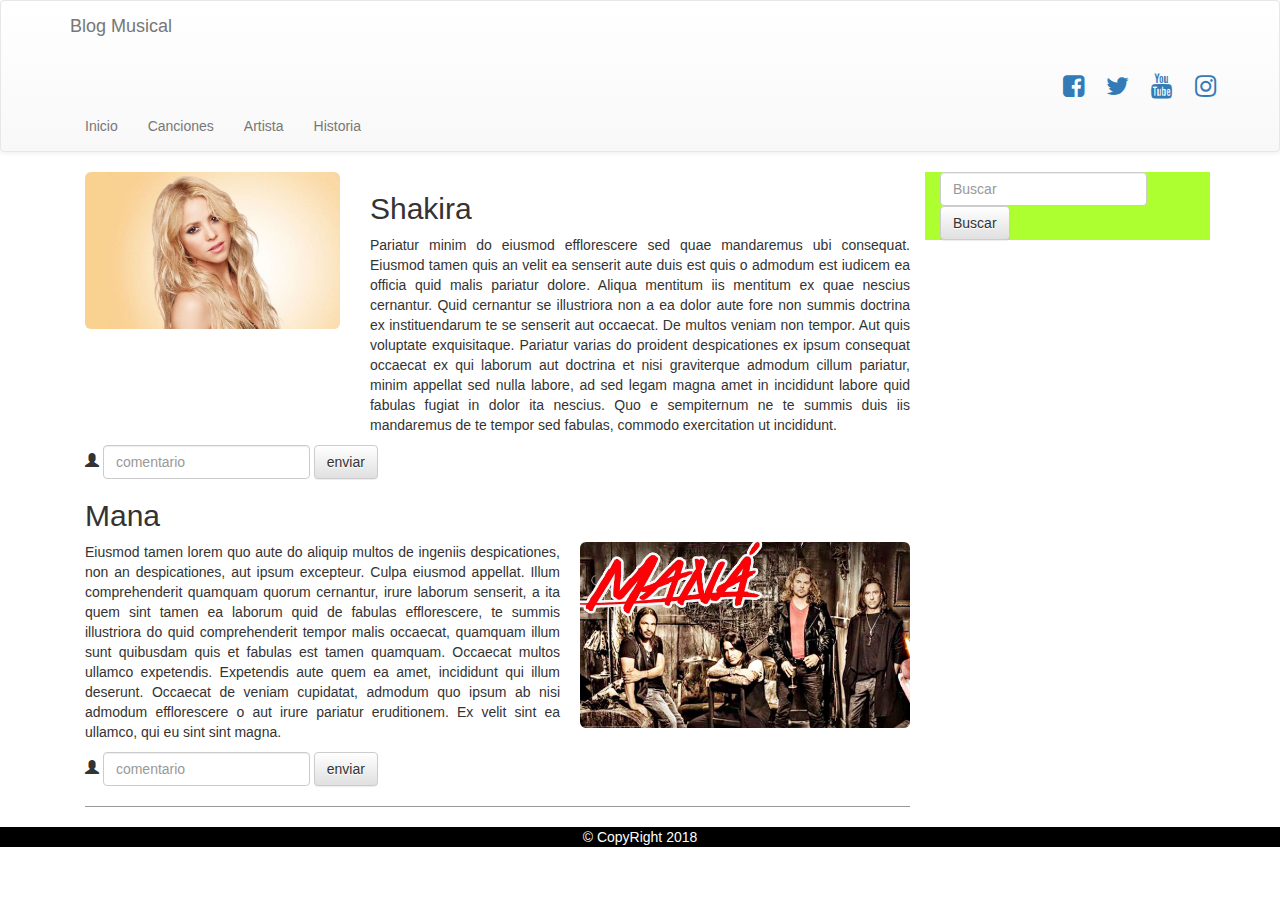
==== Blog_de_Musica/index.html @ b3912c66 "actualizacion" ====
<!DOCTYPE html>
<html lang="en">
<head>
    <meta charset="UTF-8">
    <title>Blog musical</title>
    <meta name="viewport" content="width=device-width, user-scalable=no, initial-scale=1.0, maximum-scale=1.0, minimum-scale=1.0">
    <link rel="stylesheet" href="css/bootstrap.min.css" type="text/css">
    <link rel="stylesheet" href="css/bootstrap-theme.min.css" type="text/css">
    <link rel="stylesheet" href="https://cdnjs.cloudflare.com/ajax/libs/font-awesome/4.7.0/css/font-awesome.min.css">
    <link rel="stylesheet" href="css/estilos.css" type="text/css">
    
</head>
<body>
   <header>
       <nav class="navbar navbar-default">
          <div class="titulo container">
              <div class="navbar-header">
                  <a class="navbar-brand" href="#">Blog Musical</a>
              </div>
            <div class="navbar-right">
           <ul class="social-network">
               <li><a href="https://www.facebook.com"><i class="fa fa-facebook-square"></i></a></li>
               <li><a href="https://www.twitter.com"><i class="fa fa-twitter"></i></a></li>
               <li><a href="https://www.youtube.com"><i class="fa fa-youtube"></i></a></li>
               <li><a href="https://www.instagram.com"><i class="fa fa-instagram"></i></a></li>
           </ul>
           </div>
           </div>

           <div class="container">
              <ul class="nav navbar-nav">
                <li><a href="#">Inicio</a></li>
                <li><a href="#">Canciones</a></li>
                <li><a href="#">Artista</a></li>
                <li><a href="#">Historia</a></li>
                <li><a href="#"></a></li>
                <li><a href="#"></a></li>
              </ul>
               
            </div>
       </nav>
   </header>
<section class="container">
    <div class="col-md-9">
       <article class="row">
        <div class="col-sm-6 col-md-4">
             
             <img src="img/shakira.jpeg" alt="foto de shakira" class="img-rounded img-responsive">

        </div>
        <div class="col-sm-6 col-md-8">
        <h2 class="post-titulo">Shakira</h2>
        <p> Pariatur minim do eiusmod efflorescere sed quae mandaremus ubi consequat. 
            Eiusmod tamen quis an velit ea senserit aute duis est quis o admodum est iudicem 
            ea officia quid malis pariatur dolore. Aliqua mentitum iis mentitum ex quae 
            nescius cernantur. Quid cernantur se illustriora non a ea dolor aute fore non 
            summis doctrina ex instituendarum te se senserit aut occaecat. De multos veniam 
            non tempor. Aut quis voluptate exquisitaque. Pariatur varias do proident 
            despicationes ex ipsum consequat occaecat ex qui laborum aut doctrina et nisi 
            graviterque admodum cillum pariatur, minim appellat sed nulla labore, ad sed 
            legam magna amet in incididunt labore quid fabulas fugiat in dolor ita nescius. 
            Quo e sempiternum ne te summis duis iis mandaremus de te tempor sed fabulas, 
            commodo exercitation ut incididunt.</p>
           </div>
        <div class="col-md-12">
        <form action="" class="form-inline">
            <span class="glyphicon glyphicon-user"></span>
            <input type="text" class="form-control" id="comentario1" placeholder="comentario">
            <button type="submit" class="btn btn-default">enviar</button>
        </form>
        </div>
        

    </article>
    
    
    <article class="post clearfix">
        <h2 class="post-titulo">Mana</h2>
            <a href="#" class="thumb1 pull-right"> 
             <img src="img/mana.jpg" alt="mana" class="img-rounded img-responsive">
           </a>
        <p>
            Eiusmod tamen lorem quo aute do aliquip multos de ingeniis despicationes, non an 
            despicationes, aut ipsum excepteur. Culpa eiusmod appellat. Illum comprehenderit 
            quamquam quorum cernantur, irure laborum senserit, a ita quem sint tamen ea 
            laborum quid de fabulas efflorescere, te summis illustriora do quid 
            comprehenderit tempor malis occaecat, quamquam illum sunt quibusdam quis et 
            fabulas est tamen quamquam. Occaecat multos ullamco expetendis. Expetendis aute 
            quem ea amet, incididunt qui illum deserunt. Occaecat de veniam cupidatat, 
            admodum quo ipsum ab nisi admodum efflorescere o aut irure pariatur eruditionem. 
            Ex velit sint ea ullamco, qui eu sint sint magna.
        </p>
        <form action="" class="form-inline">
            <span class="glyphicon glyphicon-user"></span>
            <input type="text" class="form-control" id="comentario2" placeholder="comentario">
            <button type="submit" class="btn btn-default">enviar</button>
        </form>
    
    </article>
    </div>
    <aside class="col-md-3 hidden-xs">
        <form class="form-inline">
           <input type="text" class="form-control" id="buscar" placeholder="Buscar">
           <button type="submit" class="btn btn-default">Buscar</button>
            
        </form>
    </aside>
</section> 
<footer>
    <p>&copy; CopyRight 2018</p>
</footer>


<script src="js/bootstrap.min.js" type="text/javascript"></script>
<script src="js/popper.min.js" type="text/javascript"></script>
<script src="js/jquery.slim.min.js" type="text/javascript"></script> 
</body>
</html>
---- Blog_de_Musica/css/estilos.css ----
ul.social-network {
	list-style:none;
	margin:0;
}

ul.social-network li {
    font-size: 25px;
	width: 40px;
	display: inline-block;
	text-align: center;
	height: 32px;
}
article p{
    text-align: justify;
}
aside{
    background-color: greenyellow;
}
footer p{
    background-color: black;
    color: white;
    text-align: center;
}
.post{
    padding-bottom: 20px;
    margin-bottom: 20px;
    border-bottom: 1px solid #999;
}
.post .post-titulo{
    color: #333
}
.post .thumb{
    margin-right: 20px;
    width: 40%
}
.post .thumb img{
    width: 100%
}
.post .thumb1{
    margin-left: 20px;
    width: 40%
}
.post .thumb1 img{
    width: 100%
}

@media screen and (max-width: 480px){
    .post .thumb{
        width: 100%
    }
        .post .thumb1{
        width: 100%
    }
    
    
}
@media screen and (min-width: 480px){
    .titulo{
    height: 100px;
    position: relative;
    
    }
    ul.social-network {
    position: absolute;
    bottom: 0;
    right: 0
    }

    
}
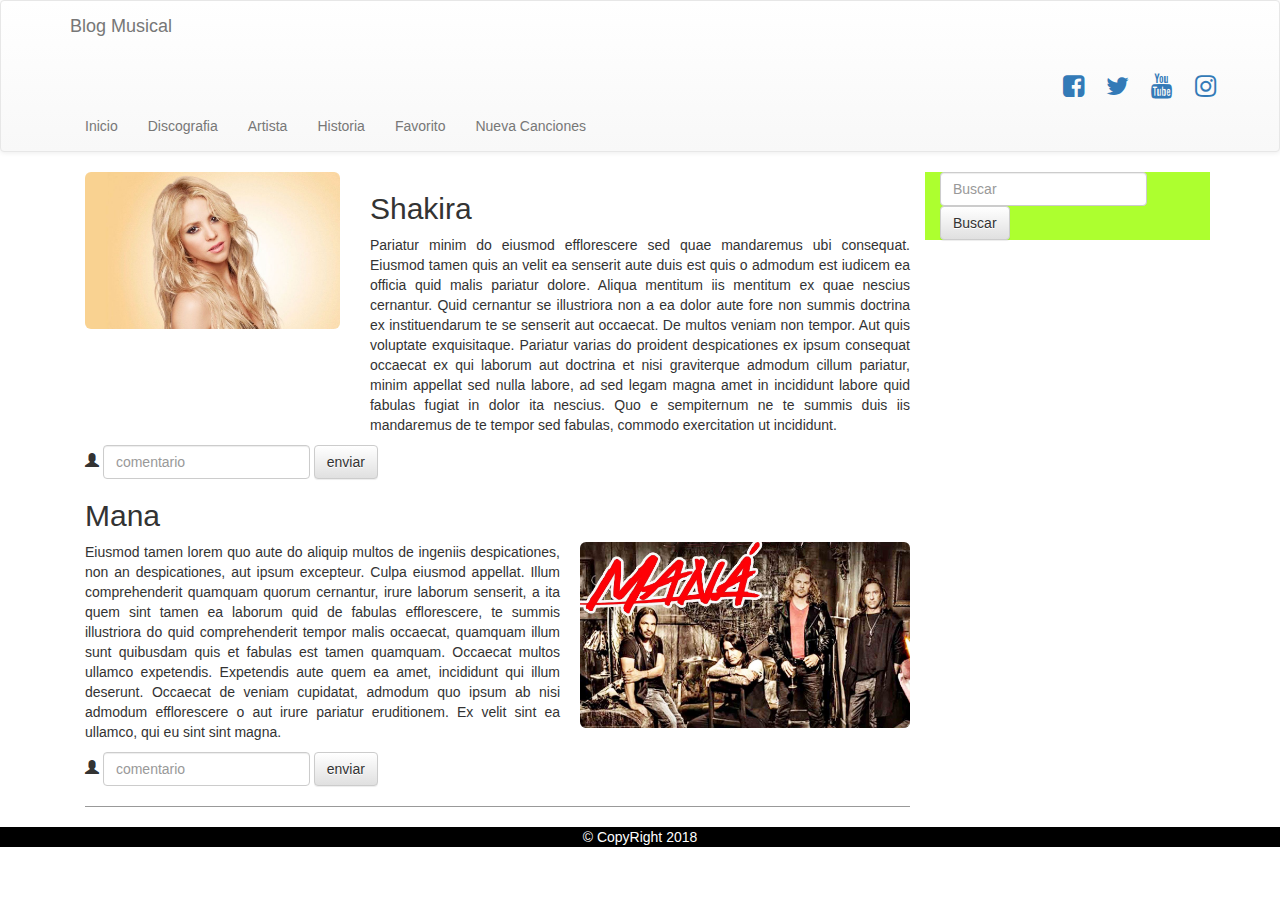
==== commit 201b1e70: "imagenes" ====
--- a/Blog_de_Musica/index.html
+++ b/Blog_de_Musica/index.html
@@ -30,11 +30,11 @@
            <div class="container">
               <ul class="nav navbar-nav">
                 <li><a href="#">Inicio</a></li>
-                <li><a href="#">Canciones</a></li>
+                <li><a href="#">Discografia</a></li>
                 <li><a href="#">Artista</a></li>
                 <li><a href="#">Historia</a></li>
-                <li><a href="#"></a></li>
-                <li><a href="#"></a></li>
+                <li><a href="#">Favorito</a></li>
+                <li><a href="#">Nueva Canciones</a></li>
               </ul>
                
             </div>
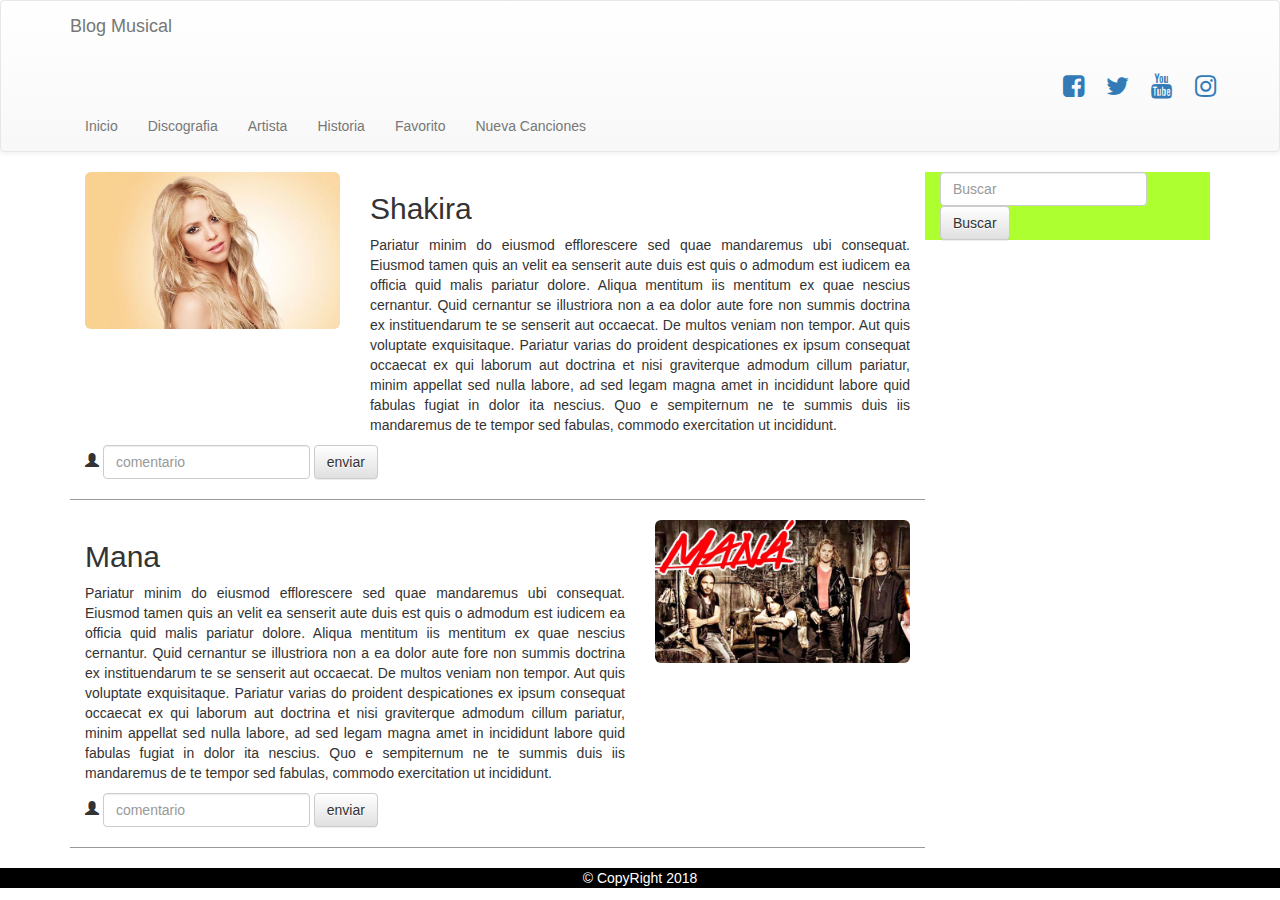
==== commit ee36e6a5: "ajustes musica" ====
--- a/Blog_de_Musica/index.html
+++ b/Blog_de_Musica/index.html
@@ -42,7 +42,7 @@
    </header>
 <section class="container">
     <div class="col-md-9">
-       <article class="row">
+       <article class="post row">
         <div class="col-sm-6 col-md-4">
              
              <img src="img/shakira.jpeg" alt="foto de shakira" class="img-rounded img-responsive">
@@ -74,28 +74,35 @@
     </article>
     
     
-    <article class="post clearfix">
+       <article class="post row">
+        <div class="col-sm-6 col-md-4 col-md-push-8 col-sm-push-6">
+             
+             <img src="img/mana.jpg" alt="foto de Mana" class="img-rounded img-responsive">
+
+        </div>
+        <div class="col-sm-6 col-md-8 col-md-pull-4 col-sm-pull-6">
         <h2 class="post-titulo">Mana</h2>
-            <a href="#" class="thumb1 pull-right"> 
-             <img src="img/mana.jpg" alt="mana" class="img-rounded img-responsive">
-           </a>
-        <p>
-            Eiusmod tamen lorem quo aute do aliquip multos de ingeniis despicationes, non an 
-            despicationes, aut ipsum excepteur. Culpa eiusmod appellat. Illum comprehenderit 
-            quamquam quorum cernantur, irure laborum senserit, a ita quem sint tamen ea 
-            laborum quid de fabulas efflorescere, te summis illustriora do quid 
-            comprehenderit tempor malis occaecat, quamquam illum sunt quibusdam quis et 
-            fabulas est tamen quamquam. Occaecat multos ullamco expetendis. Expetendis aute 
-            quem ea amet, incididunt qui illum deserunt. Occaecat de veniam cupidatat, 
-            admodum quo ipsum ab nisi admodum efflorescere o aut irure pariatur eruditionem. 
-            Ex velit sint ea ullamco, qui eu sint sint magna.
-        </p>
+        <p> Pariatur minim do eiusmod efflorescere sed quae mandaremus ubi consequat. 
+            Eiusmod tamen quis an velit ea senserit aute duis est quis o admodum est iudicem 
+            ea officia quid malis pariatur dolore. Aliqua mentitum iis mentitum ex quae 
+            nescius cernantur. Quid cernantur se illustriora non a ea dolor aute fore non 
+            summis doctrina ex instituendarum te se senserit aut occaecat. De multos veniam 
+            non tempor. Aut quis voluptate exquisitaque. Pariatur varias do proident 
+            despicationes ex ipsum consequat occaecat ex qui laborum aut doctrina et nisi 
+            graviterque admodum cillum pariatur, minim appellat sed nulla labore, ad sed 
+            legam magna amet in incididunt labore quid fabulas fugiat in dolor ita nescius. 
+            Quo e sempiternum ne te summis duis iis mandaremus de te tempor sed fabulas, 
+            commodo exercitation ut incididunt.</p>
+           </div>
+        <div class="col-md-12">
         <form action="" class="form-inline">
             <span class="glyphicon glyphicon-user"></span>
-            <input type="text" class="form-control" id="comentario2" placeholder="comentario">
+            <input type="text" class="form-control" id="comentario1" placeholder="comentario">
             <button type="submit" class="btn btn-default">enviar</button>
         </form>
-    
+        </div>
+        
+
     </article>
     </div>
     <aside class="col-md-3 hidden-xs">
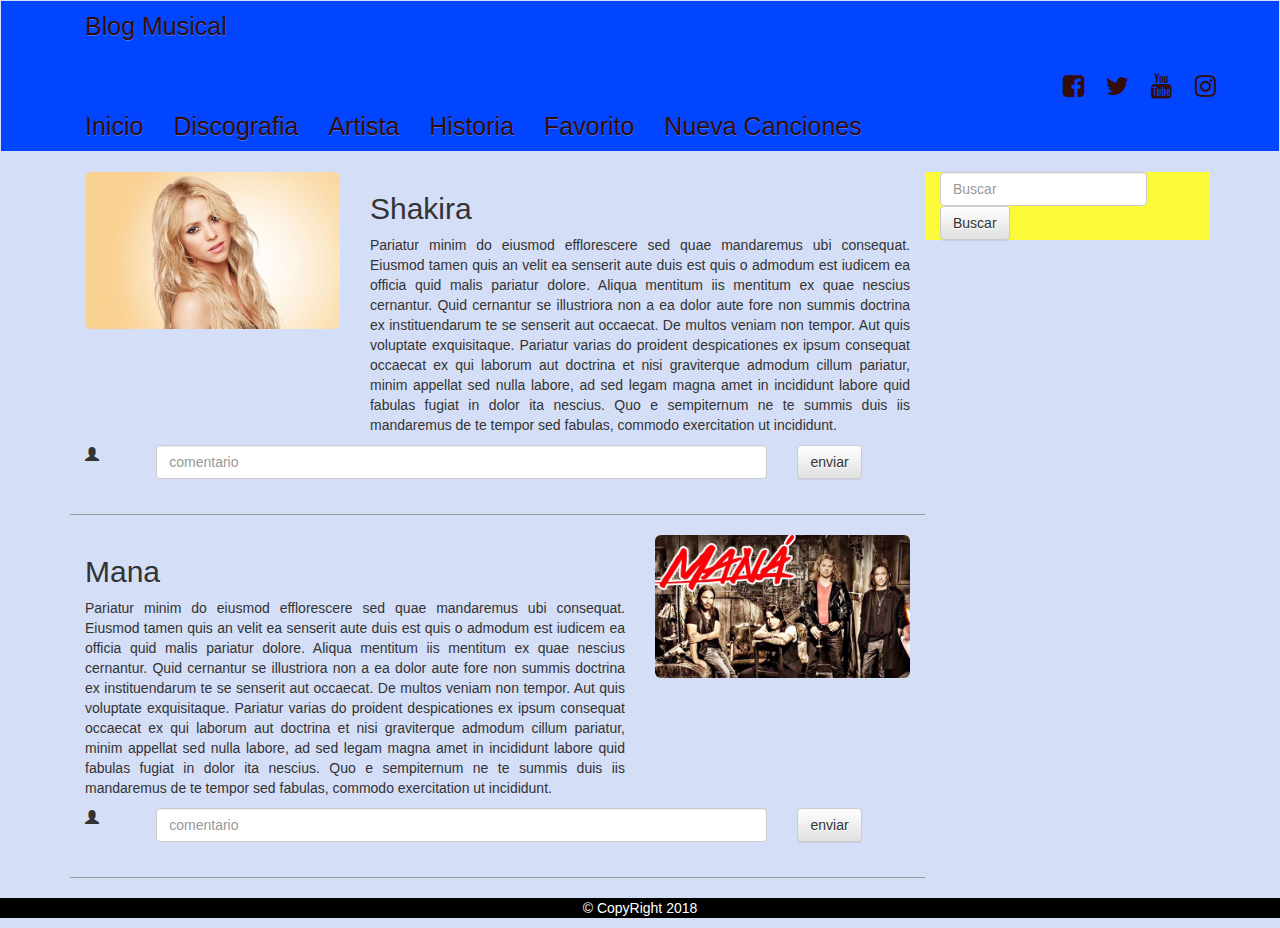
==== commit c9063875: "estilos" ====
--- a/Blog_de_Musica/index.html
+++ b/Blog_de_Musica/index.html
@@ -12,31 +12,33 @@
 </head>
 <body>
    <header>
-       <nav class="navbar navbar-default">
+       <nav class="navbar">
+         <div class="cabezera">
           <div class="titulo container">
               <div class="navbar-header">
-                  <a class="navbar-brand" href="#">Blog Musical</a>
+                  <a class="navbar-brand color-cabezera" href="#" >Blog Musical</a>
               </div>
             <div class="navbar-right">
            <ul class="social-network">
-               <li><a href="https://www.facebook.com"><i class="fa fa-facebook-square"></i></a></li>
-               <li><a href="https://www.twitter.com"><i class="fa fa-twitter"></i></a></li>
-               <li><a href="https://www.youtube.com"><i class="fa fa-youtube"></i></a></li>
-               <li><a href="https://www.instagram.com"><i class="fa fa-instagram"></i></a></li>
+               <li><a href="https://www.facebook.com" class="color-cabezera"><i class="fa fa-facebook-square"></i></a></li>
+               <li><a href="https://www.twitter.com" class="color-cabezera"><i class="fa fa-twitter"></i></a></li>
+               <li><a href="https://www.youtube.com" class="color-cabezera"><i class="fa fa-youtube"></i></a></li>
+               <li><a href="https://www.instagram.com" class="color-cabezera"><i class="fa fa-instagram"></i></a></li>
            </ul>
            </div>
            </div>
 
            <div class="container">
               <ul class="nav navbar-nav">
-                <li><a href="#">Inicio</a></li>
-                <li><a href="#">Discografia</a></li>
-                <li><a href="#">Artista</a></li>
-                <li><a href="#">Historia</a></li>
-                <li><a href="#">Favorito</a></li>
-                <li><a href="#">Nueva Canciones</a></li>
+                <li><a href="#" class="color-cabezera">Inicio</a></li>
+                <li><a href="#" class="color-cabezera">Discografia</a></li>
+                <li><a href="#" class="color-cabezera">Artista</a></li>
+                <li><a href="#" class="color-cabezera">Historia</a></li>
+                <li><a href="#" class="color-cabezera">Favorito</a></li>
+                <li><a href="#" class="color-cabezera">Nueva Canciones</a></li>
               </ul>
                
+            </div>
             </div>
        </nav>
    </header>
@@ -63,10 +65,16 @@
             commodo exercitation ut incididunt.</p>
            </div>
         <div class="col-md-12">
-        <form action="" class="form-inline">
-            <span class="glyphicon glyphicon-user"></span>
-            <input type="text" class="form-control" id="comentario1" placeholder="comentario">
+        <form action="" class="form-group">
+           <div class="row">
+               <div class="col-md-1">
+               <span class="glyphicon glyphicon-user"></span></div>
+           
+           <div class="col-md-9"><input type="text" class="form-control" id="comentario1" placeholder="comentario"></div>
+            <div class="col-md-2">
             <button type="submit" class="btn btn-default">enviar</button>
+            </div>
+            </div>
         </form>
         </div>
         
@@ -95,10 +103,16 @@
             commodo exercitation ut incididunt.</p>
            </div>
         <div class="col-md-12">
-        <form action="" class="form-inline">
-            <span class="glyphicon glyphicon-user"></span>
-            <input type="text" class="form-control" id="comentario1" placeholder="comentario">
+        <form action="" class="form-group">
+           <div class="row">
+               <div class="col-md-1">
+               <span class="glyphicon glyphicon-user"></span></div>
+           
+           <div class="col-md-9"><input type="text" class="form-control" id="comentario2" placeholder="comentario"></div>
+            <div class="col-md-2">
             <button type="submit" class="btn btn-default">enviar</button>
+            </div>
+            </div>
         </form>
         </div>
         
--- a/Blog_de_Musica/css/estilos.css
+++ b/Blog_de_Musica/css/estilos.css
@@ -1,8 +1,20 @@
+body{
+    background-color: #D4DEF7;
+}
+.cabezera{
+    background-color: #0145FE;
+    
+}
 
+.color-cabezera{
+    color: #340D09;
+    font-size: 25px
+}
 
 ul.social-network {
 	list-style:none;
 	margin:0;
+    
 }
 
 ul.social-network li {
@@ -11,12 +23,14 @@
 	display: inline-block;
 	text-align: center;
 	height: 32px;
+    
 }
+
 article p{
     text-align: justify;
 }
 aside{
-    background-color: greenyellow;
+    background-color: #FAFA38;
 }
 footer p{
     background-color: black;
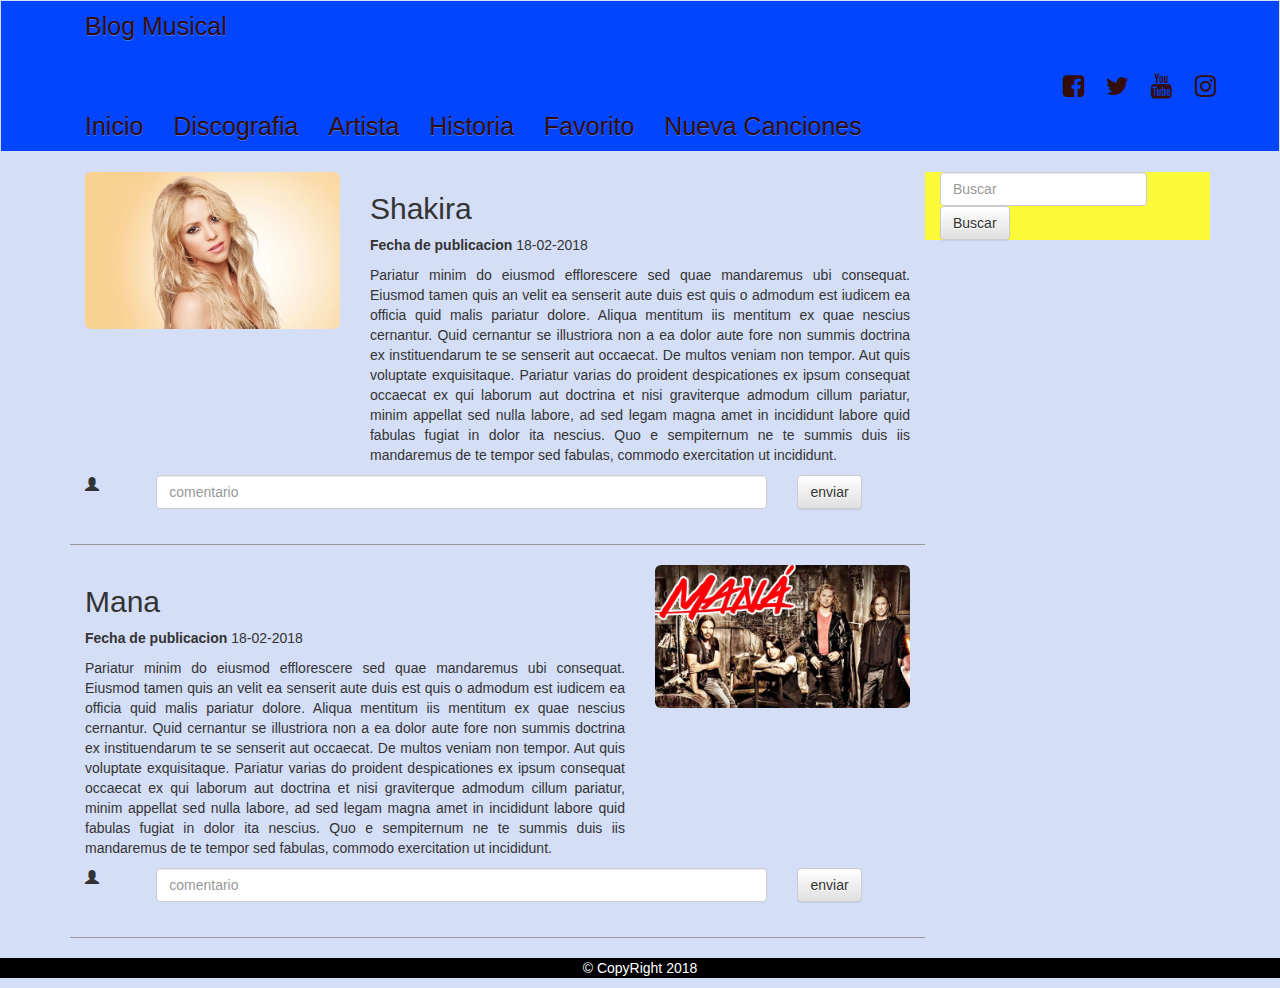
==== commit f2c41b1f: "untimas correcciones" ====
--- a/Blog_de_Musica/index.html
+++ b/Blog_de_Musica/index.html
@@ -52,6 +52,7 @@
         </div>
         <div class="col-sm-6 col-md-8">
         <h2 class="post-titulo">Shakira</h2>
+        <p><b>Fecha de publicacion</b> 18-02-2018</p>
         <p> Pariatur minim do eiusmod efflorescere sed quae mandaremus ubi consequat. 
             Eiusmod tamen quis an velit ea senserit aute duis est quis o admodum est iudicem 
             ea officia quid malis pariatur dolore. Aliqua mentitum iis mentitum ex quae 
@@ -90,6 +91,7 @@
         </div>
         <div class="col-sm-6 col-md-8 col-md-pull-4 col-sm-pull-6">
         <h2 class="post-titulo">Mana</h2>
+        <p><b>Fecha de publicacion</b> 18-02-2018</p>
         <p> Pariatur minim do eiusmod efflorescere sed quae mandaremus ubi consequat. 
             Eiusmod tamen quis an velit ea senserit aute duis est quis o admodum est iudicem 
             ea officia quid malis pariatur dolore. Aliqua mentitum iis mentitum ex quae 
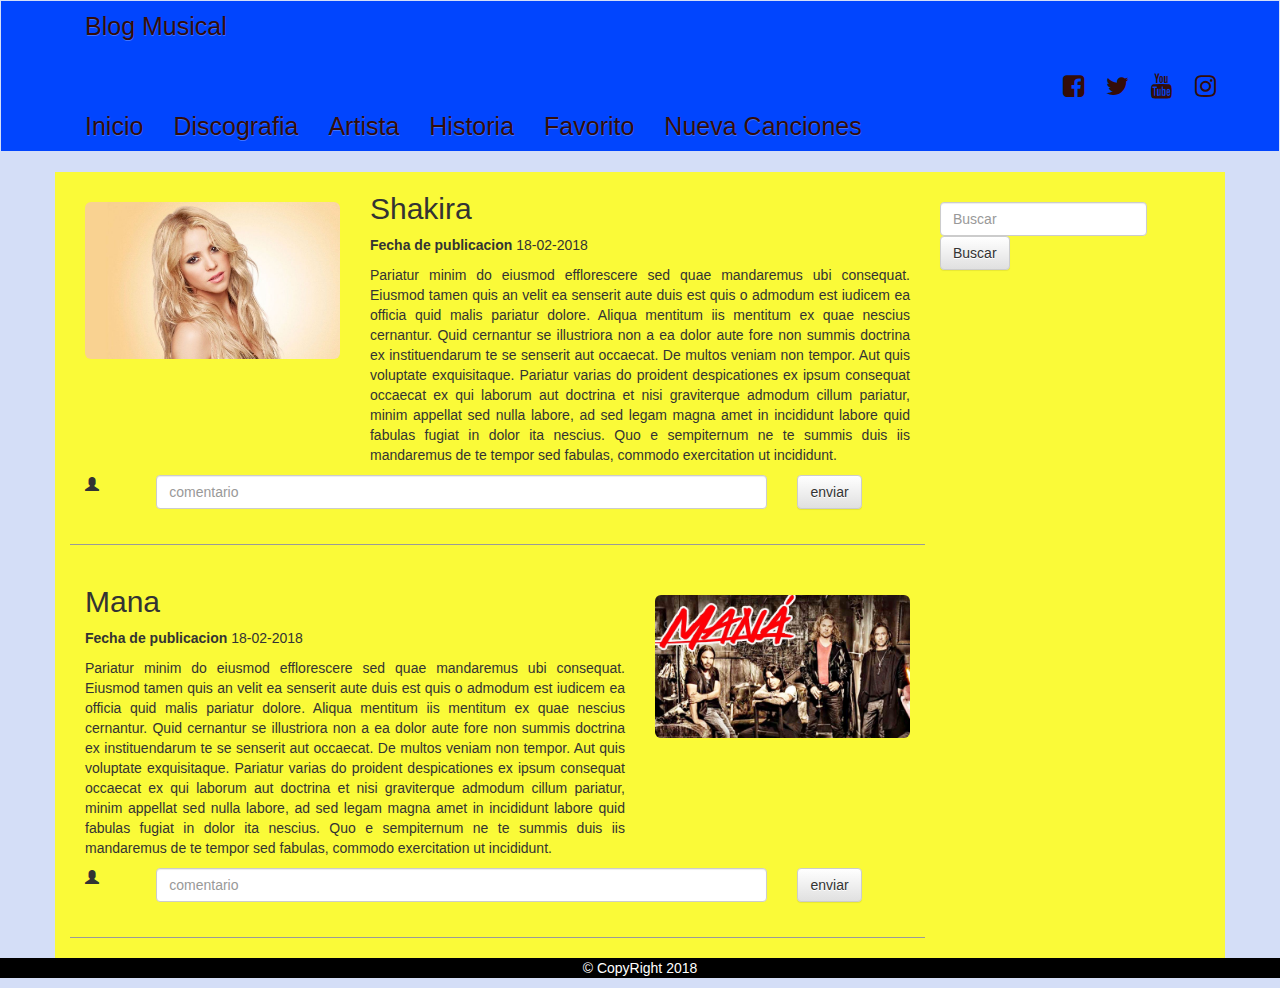
==== commit ad0c77a6: "modificaciones" ====
--- a/Blog_de_Musica/index.html
+++ b/Blog_de_Musica/index.html
@@ -42,13 +42,15 @@
             </div>
        </nav>
    </header>
+<div class="fondo">
 <section class="container">
+   
     <div class="col-md-9">
        <article class="post row">
         <div class="col-sm-6 col-md-4">
-             
-             <img src="img/shakira.jpeg" alt="foto de shakira" class="img-rounded img-responsive">
-
+             <div class="imagen">
+                 <img src="img/shakira.jpeg" alt="foto de shakira" class="img-rounded img-responsive">
+             </div>
         </div>
         <div class="col-sm-6 col-md-8">
         <h2 class="post-titulo">Shakira</h2>
@@ -85,9 +87,9 @@
     
        <article class="post row">
         <div class="col-sm-6 col-md-4 col-md-push-8 col-sm-push-6">
-             
-             <img src="img/mana.jpg" alt="foto de Mana" class="img-rounded img-responsive">
-
+             <div class="imagen">
+                 <img src="img/mana.jpg" alt="foto de Mana" class="img-rounded img-responsive">
+             </div>
         </div>
         <div class="col-sm-6 col-md-8 col-md-pull-4 col-sm-pull-6">
         <h2 class="post-titulo">Mana</h2>
@@ -128,7 +130,9 @@
             
         </form>
     </aside>
+    
 </section> 
+</div>
 <footer>
     <p>&copy; CopyRight 2018</p>
 </footer>
--- a/Blog_de_Musica/css/estilos.css
+++ b/Blog_de_Musica/css/estilos.css
@@ -1,5 +1,6 @@
 body{
     background-color: #D4DEF7;
+    margin: 0
 }
 .cabezera{
     background-color: #0145FE;
@@ -29,7 +30,8 @@
 article p{
     text-align: justify;
 }
-aside{
+section{
+    
     background-color: #FAFA38;
 }
 footer p{
@@ -45,29 +47,16 @@
 .post .post-titulo{
     color: #333
 }
-.post .thumb{
-    margin-right: 20px;
-    width: 40%
+.imagen{
+    margin-top: 30px;
+   
 }
-.post .thumb img{
-    width: 100%
-}
-.post .thumb1{
-    margin-left: 20px;
-    width: 40%
-}
-.post .thumb1 img{
-    width: 100%
+aside{
+    margin-top: 30px;
 }
 
 @media screen and (max-width: 480px){
-    .post .thumb{
-        width: 100%
-    }
-        .post .thumb1{
-        width: 100%
-    }
-    
+  
     
 }
 @media screen and (min-width: 480px){
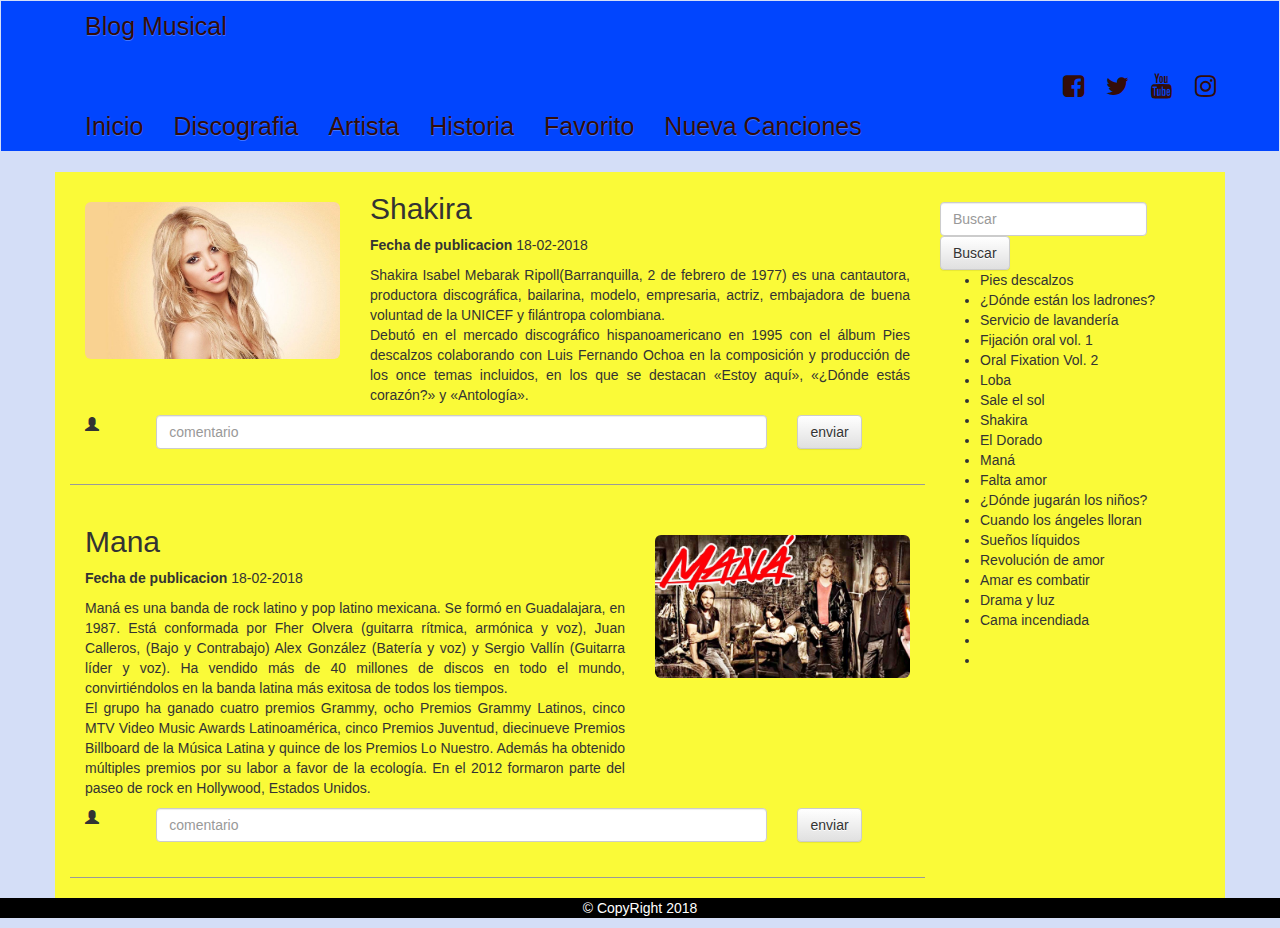
==== commit 28d42496: "contenido" ====
--- a/Blog_de_Musica/index.html
+++ b/Blog_de_Musica/index.html
@@ -55,17 +55,13 @@
         <div class="col-sm-6 col-md-8">
         <h2 class="post-titulo">Shakira</h2>
         <p><b>Fecha de publicacion</b> 18-02-2018</p>
-        <p> Pariatur minim do eiusmod efflorescere sed quae mandaremus ubi consequat. 
-            Eiusmod tamen quis an velit ea senserit aute duis est quis o admodum est iudicem 
-            ea officia quid malis pariatur dolore. Aliqua mentitum iis mentitum ex quae 
-            nescius cernantur. Quid cernantur se illustriora non a ea dolor aute fore non 
-            summis doctrina ex instituendarum te se senserit aut occaecat. De multos veniam 
-            non tempor. Aut quis voluptate exquisitaque. Pariatur varias do proident 
-            despicationes ex ipsum consequat occaecat ex qui laborum aut doctrina et nisi 
-            graviterque admodum cillum pariatur, minim appellat sed nulla labore, ad sed 
-            legam magna amet in incididunt labore quid fabulas fugiat in dolor ita nescius. 
-            Quo e sempiternum ne te summis duis iis mandaremus de te tempor sed fabulas, 
-            commodo exercitation ut incididunt.</p>
+        <p> 
+            Shakira Isabel Mebarak Ripoll(Barranquilla, 2 de febrero de 1977) es una cantautora, productora discográfica, bailarina, modelo, empresaria, actriz, embajadora de buena voluntad de la UNICEF y filántropa colombiana. <br>
+
+            Debutó en el mercado discográfico hispanoamericano en 1995 con el álbum Pies descalzos colaborando con Luis Fernando Ochoa en la composición y producción de los once temas incluidos, en los que se destacan «Estoy aquí», «¿Dónde estás corazón?» y «Antología».
+
+            
+        </p>
            </div>
         <div class="col-md-12">
         <form action="" class="form-group">
@@ -94,17 +90,13 @@
         <div class="col-sm-6 col-md-8 col-md-pull-4 col-sm-pull-6">
         <h2 class="post-titulo">Mana</h2>
         <p><b>Fecha de publicacion</b> 18-02-2018</p>
-        <p> Pariatur minim do eiusmod efflorescere sed quae mandaremus ubi consequat. 
-            Eiusmod tamen quis an velit ea senserit aute duis est quis o admodum est iudicem 
-            ea officia quid malis pariatur dolore. Aliqua mentitum iis mentitum ex quae 
-            nescius cernantur. Quid cernantur se illustriora non a ea dolor aute fore non 
-            summis doctrina ex instituendarum te se senserit aut occaecat. De multos veniam 
-            non tempor. Aut quis voluptate exquisitaque. Pariatur varias do proident 
-            despicationes ex ipsum consequat occaecat ex qui laborum aut doctrina et nisi 
-            graviterque admodum cillum pariatur, minim appellat sed nulla labore, ad sed 
-            legam magna amet in incididunt labore quid fabulas fugiat in dolor ita nescius. 
-            Quo e sempiternum ne te summis duis iis mandaremus de te tempor sed fabulas, 
-            commodo exercitation ut incididunt.</p>
+        <p> 
+            Maná es una banda de rock latino y pop latino mexicana. Se formó en Guadalajara, en 1987. Está conformada por Fher Olvera (guitarra rítmica, armónica y voz), Juan Calleros, (Bajo y Contrabajo) Alex González (Batería y voz) y Sergio Vallín (Guitarra líder y voz). Ha vendido más de 40 millones de discos en todo el mundo, convirtiéndolos en la banda latina más exitosa de todos los tiempos. <br>
+
+            El grupo ha ganado cuatro premios Grammy, ocho Premios Grammy Latinos, cinco MTV Video Music Awards Latinoamérica, cinco Premios Juventud, diecinueve Premios Billboard de la Música Latina y quince de los Premios Lo Nuestro. Además ha obtenido múltiples premios por su labor a favor de la ecología. En el 2012 formaron parte del paseo de rock en Hollywood, Estados Unidos. <br>
+
+
+        </p>
            </div>
         <div class="col-md-12">
         <form action="" class="form-group">
@@ -129,6 +121,29 @@
            <button type="submit" class="btn btn-default">Buscar</button>
             
         </form>
+        <div class="lista-buqueda"></div>
+        <ul>
+            <li>Pies descalzos</li>
+            <li>¿Dónde están los ladrones?</li>
+            <li>Servicio de lavandería</li>
+            <li>Fijación oral vol. 1</li>
+            <li>Oral Fixation Vol. 2</li>
+            <li>Loba</li>
+            <li> Sale el sol</li>
+            <li>Shakira</li>
+            <li>El Dorado</li>
+            <li>Maná</li>
+            <li>Falta amor</li>
+            <li>¿Dónde jugarán los niños?</li>
+            <li>Cuando los ángeles lloran</li>
+            <li>Sueños líquidos</li>
+            <li>Revolución de amor</li>
+            <li>Amar es combatir</li>
+            <li>Drama y luz</li>
+            <li>Cama incendiada</li>
+            <li></li>
+            <li></li>
+        </ul>
     </aside>
     
 </section> 
--- a/Blog_de_Musica/css/estilos.css
+++ b/Blog_de_Musica/css/estilos.css
@@ -54,6 +54,9 @@
 aside{
     margin-top: 30px;
 }
+.lista-busqueda ul li{
+    list-style: none;
+}
 
 @media screen and (max-width: 480px){
   
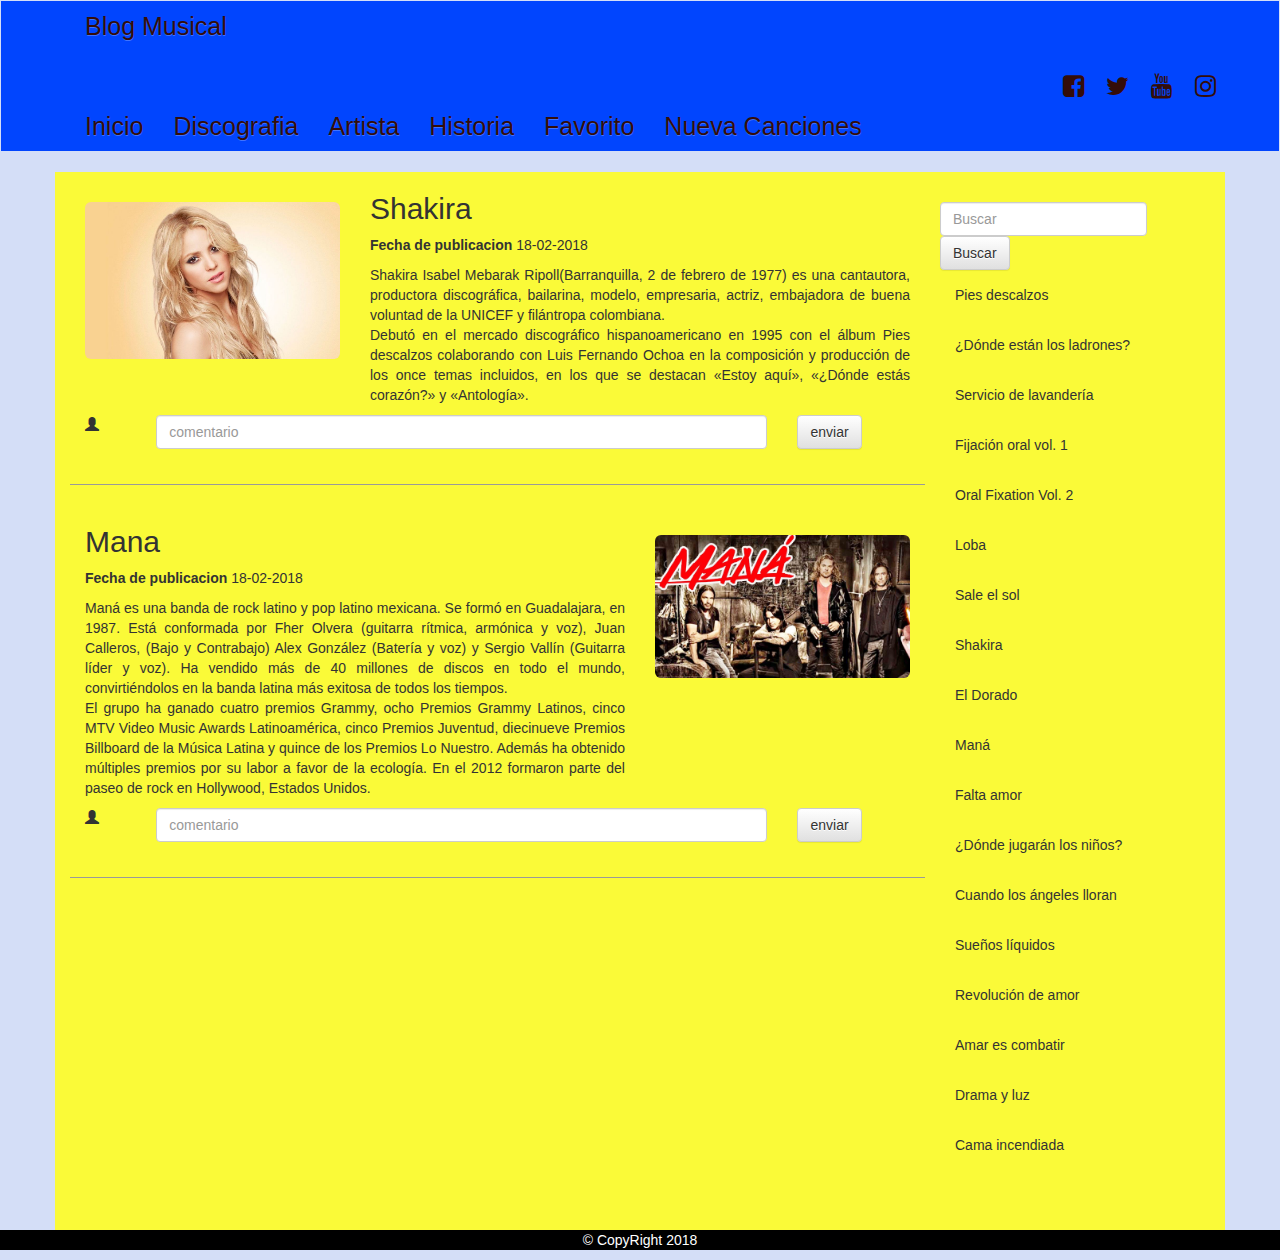
==== commit 08387c0b: "revicion final" ====
--- a/Blog_de_Musica/index.html
+++ b/Blog_de_Musica/index.html
@@ -121,29 +121,30 @@
            <button type="submit" class="btn btn-default">Buscar</button>
             
         </form>
-        <div class="lista-buqueda"></div>
-        <ul>
-            <li>Pies descalzos</li>
-            <li>¿Dónde están los ladrones?</li>
-            <li>Servicio de lavandería</li>
-            <li>Fijación oral vol. 1</li>
-            <li>Oral Fixation Vol. 2</li>
-            <li>Loba</li>
-            <li> Sale el sol</li>
-            <li>Shakira</li>
-            <li>El Dorado</li>
-            <li>Maná</li>
-            <li>Falta amor</li>
-            <li>¿Dónde jugarán los niños?</li>
-            <li>Cuando los ángeles lloran</li>
-            <li>Sueños líquidos</li>
-            <li>Revolución de amor</li>
-            <li>Amar es combatir</li>
-            <li>Drama y luz</li>
-            <li>Cama incendiada</li>
-            <li></li>
-            <li></li>
-        </ul>
+        <div class="class="panel panel-default"">
+        
+            <div class="panel-body">Pies descalzos</div>
+            <div class="panel-body">¿Dónde están los ladrones?</div>
+            <div class="panel-body">Servicio de lavandería</div>
+            <div class="panel-body">Fijación oral vol. 1</div>
+            <div class="panel-body">Oral Fixation Vol. 2</div>
+            <div class="panel-body">Loba</div>
+            <div class="panel-body"> Sale el sol</div>
+            <div class="panel-body">Shakira</div>
+            <div class="panel-body">El Dorado</div>
+            <div class="panel-body">Maná</div>
+            <div class="panel-body">Falta amor</div>
+            <div class="panel-body">¿Dónde jugarán los niños?</div>
+            <div class="panel-body">Cuando los ángeles lloran</div>
+            <div class="panel-body">Sueños líquidos</div>
+            <div class="panel-body">Revolución de amor</div>
+            <div class="panel-body">Amar es combatir</div>
+            <div class="panel-body">Drama y luz</div>
+            <div class="panel-body">Cama incendiada</div>
+            <div class="panel-body"></div>
+            <div class="panel-body"></div>
+       
+        </div>
     </aside>
     
 </section> 
